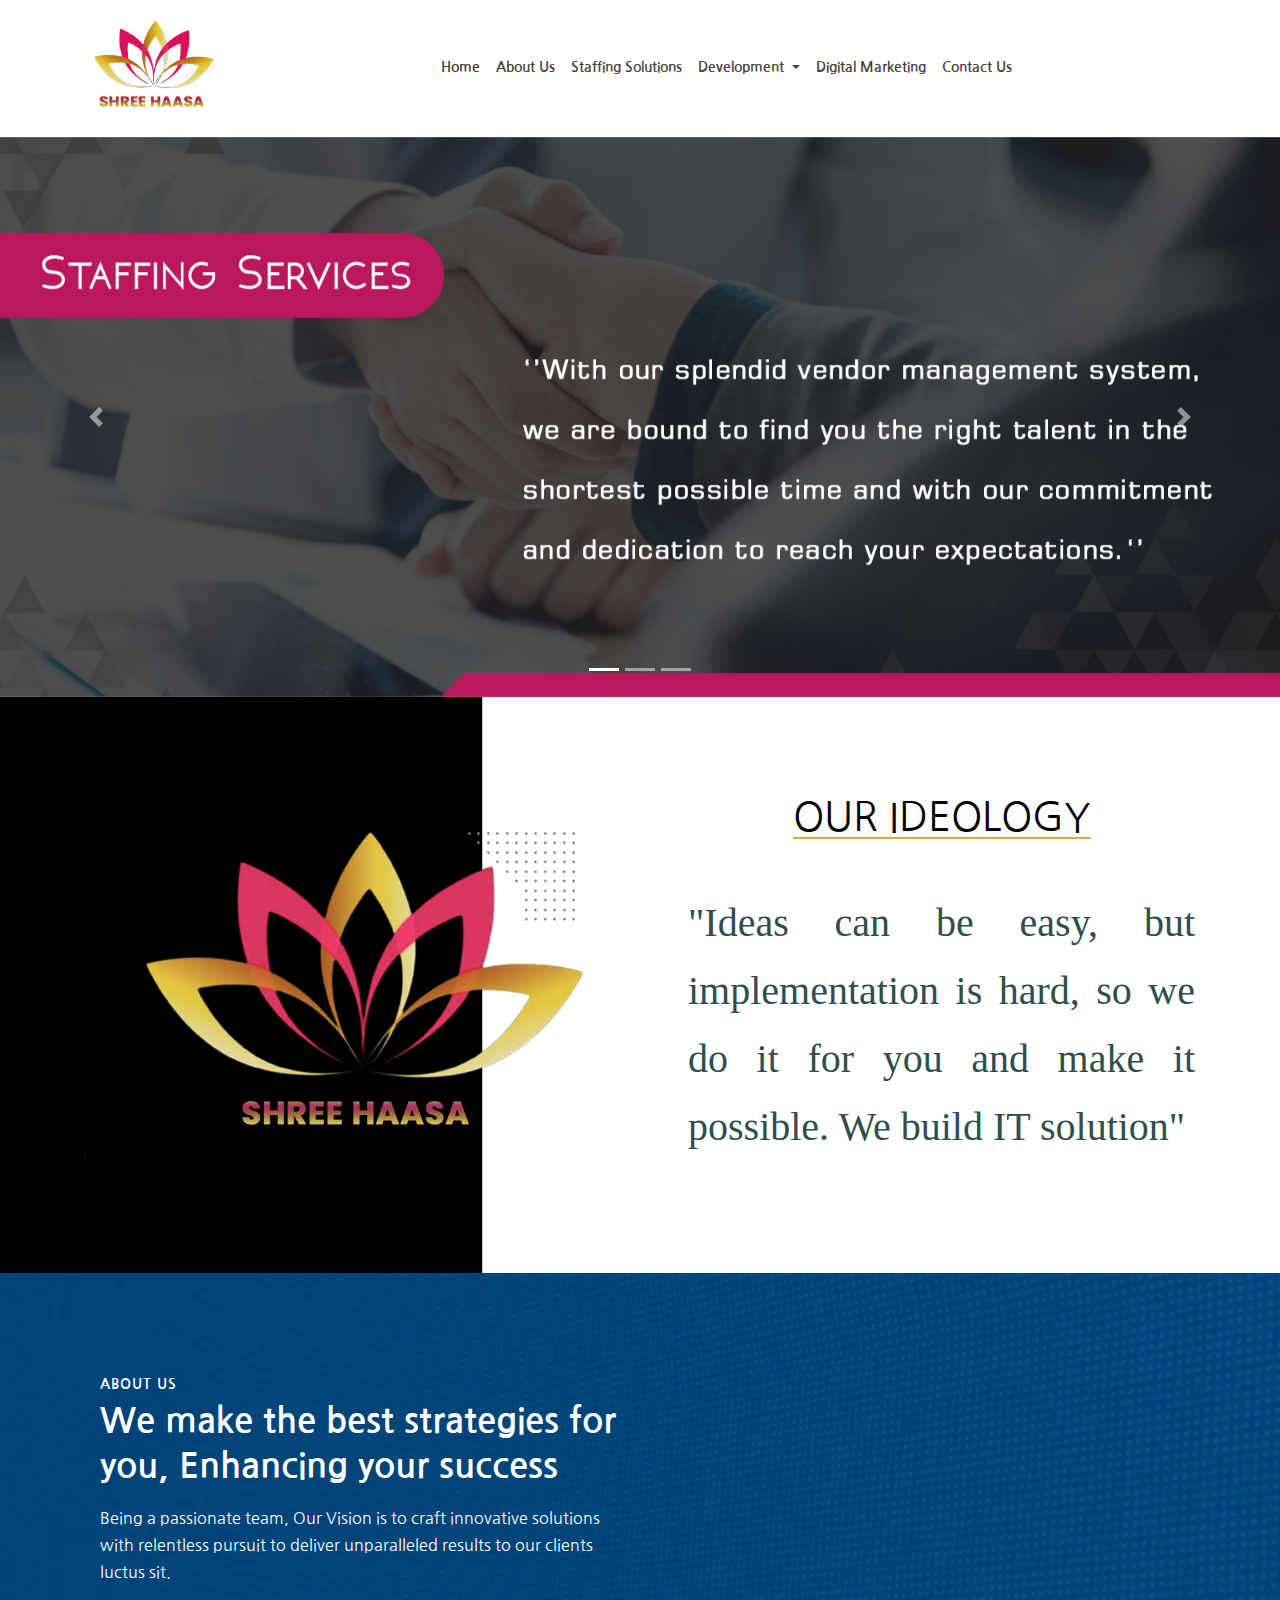
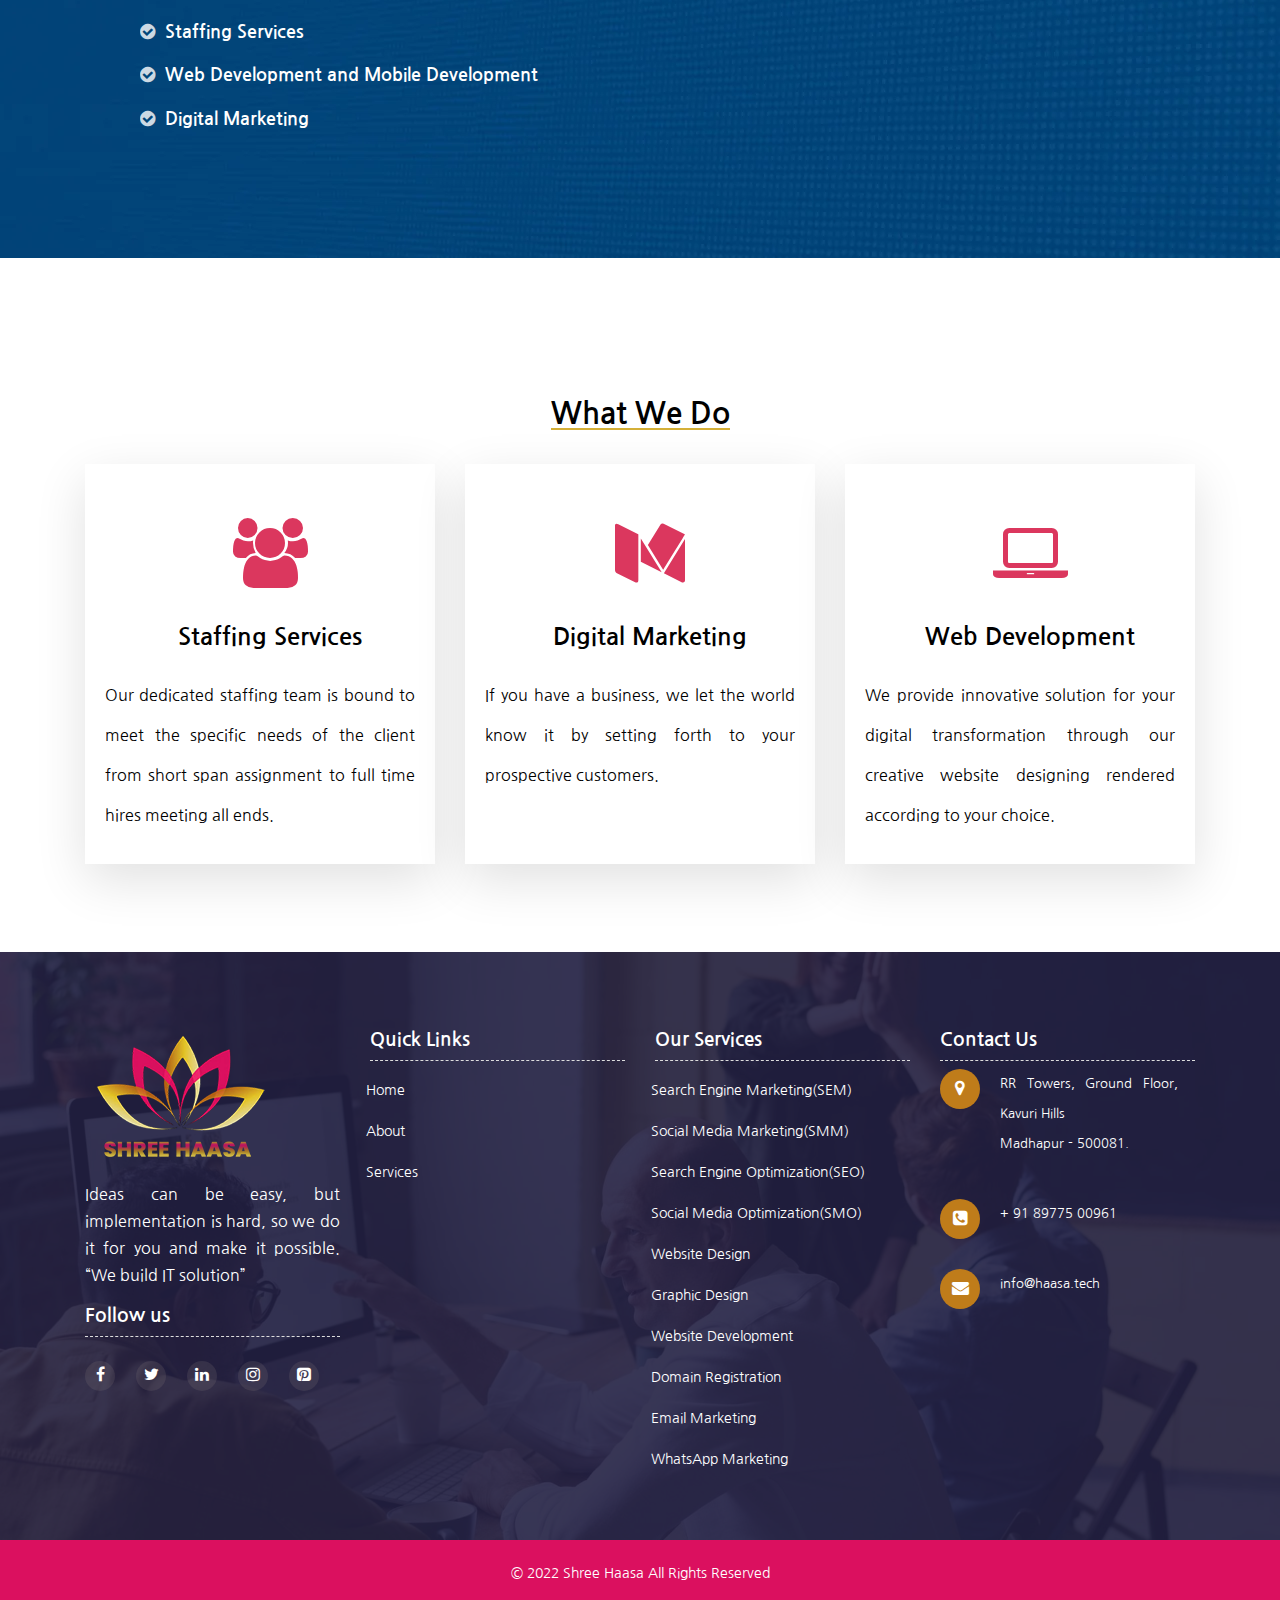
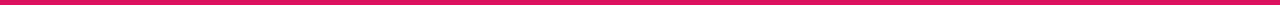
==== index.html @ 18233b2e "Add files via upload" ====
<!doctype html>
<html lang="en">

<head>
  <!-- Required meta tags -->
  <meta charset="utf-8">
  <meta name="viewport" content="width=device-width, initial-scale=1, shrink-to-fit=no">
  <!-- Bootstrap CSS -->
  <link rel="stylesheet" href="css/bootstrap.min.css" />
  <link rel="stylesheet" href="css/home.css" />
  <link rel="stylesheet" href="media/responsive.css" />
  <link rel="stylesheet" href="https://cdnjs.cloudflare.com/ajax/libs/font-awesome/4.7.0/css/font-awesome.css"
    crossorigin="anonymous">
  <link href="https://fonts.googleapis.com/css2?family=Nanum+Gothic&display=swap" rel="stylesheet">
  <link rel="stylesheet" href="css/owl.carousel.min.css">
  <link rel="stylesheet" href="css/owl.theme.default.min.css">
  <title>ShreeHaasa &#8211;We Build It Solutions </title>
  <link rel="icon" href="images/logo.png" type="image/png">

  <style>
    .ideology{
      font-size: 40px;
      color: #000;
      text-align: center;
      text-transform: uppercase;
    }
    .ideas{
      font-size: 40px;
      color: darkslategrey;
      text-align: justify;
      font-family: serif;
    }
     a:hover{
      text-decoration: none;
     
      
    }
    .Amus a h4:hover{
      color:#db375e;
      
    }
  </style>
</head>

<body>
  <div class="container-fluid home-sh ">
    <div class="container">
      <div class="row">
        <nav class="navbar navbar-expand-lg navbar-light  navioo ">
          <a class="navbar-brand" href="index.html">
            <img src="images/footer-logo.png" alt="" style="width: 137px;" />
          </a>
          <button class="navbar-toggler" type="button" data-toggle="collapse" data-target="#navbarSupportedContent"
            aria-controls="navbarSupportedContent" aria-expanded="false" aria-label="Toggle navigation">
            <span class="navbar-toggler-icon"></span>
          </button>

          <div class="collapse navbar-collapse" id="navbarSupportedContent">
            <ul class="navbar-nav mr-auto navbar-collapse me-auto nav justify-content-end col-lg-10">
              <li class="nav-item active ">
                <a class="nav-link" href="index.html">Home <span class="sr-only">(current)</span></a>
              </li>
              <li class="nav-item">
                <a class="nav-link" href="about.html">About Us</a>
              </li>
              <li class="nav-item">
                <a class="nav-link" href="staffing.html">Staffing Solutions</a>
              </li>
            
              <li class="nav-item dropdown">
                <a class="nav-link dropdown-toggle" href="#" id="navbarDropdown" role="button" data-toggle="dropdown"
                  aria-haspopup="true" aria-expanded="false">
                  Development 
                </a>
                <div class="dropdown-menu" aria-labelledby="navbarDropdown">
                  <a class="dropdown-item" href="web-app.html">Web Applications</a>
                  <a class="dropdown-item" href="mobile-app.html">Mobile Applications</a>
                 
                  
                 </div>
              </li>

              <li class="nav-item">
                <a class="nav-link" href="digital.html">Digital Marketing</a>
              </li>

               <!-- <li class="nav-item dropdown">
                <a class="nav-link dropdown-toggle" href="#" id="navbarDropdown" role="button" data-toggle="dropdown"
                  aria-haspopup="true" aria-expanded="false">
                  Digital Marketing
                </a> 
                 <div class="dropdown-menu" aria-labelledby="navbarDropdown">
                  <a class="dropdown-item" href="#">Search Engine Optimization</a>
                  <a class="dropdown-item" href="#">Search Engine Marketing</a>
                  <a class="dropdown-item" href="#">Socail Media Optimization</a>
                 



                </div> 
              </li> -->
              
              
              <li class="nav-item">
                <a class="nav-link" href="contact.html">Contact Us</a>
              </li>
            </ul>

          </div>
        </nav>
      </div>
    </div>
  </div>


  <div class="container-fluid">
    <div class="row">
      <div id="carouselExampleIndicators" class="carousel slide" data-ride="carousel">
        <ol class="carousel-indicators">
          <li data-target="#carouselExampleIndicators" data-slide-to="0" class="active"></li>
          <li data-target="#carouselExampleIndicators" data-slide-to="1"></li>
          <li data-target="#carouselExampleIndicators" data-slide-to="2"></li>
        </ol>
        <div class="carousel-inner">
          <div class="carousel-item active">
            <img src="images/slide1.png" alt="" class="w-100" />
           
          </div>
          <div class="carousel-item">
            <img src="images/slide2.png" alt="" class="w-100" />
          
          </div>
          <div class="carousel-item">
            <img src="images/slide3.png" alt="" class="w-100" />
           
          </div>
         
        </div>
        <a class="carousel-control-prev" href="#carouselExampleIndicators" role="button" data-slide="prev">
          <span class="carousel-control-prev-icon" aria-hidden="true"></span>
          <span class="sr-only">Previous</span>
        </a>
        <a class="carousel-control-next" href="#carouselExampleIndicators" role="button" data-slide="next">
          <span class="carousel-control-next-icon" aria-hidden="true"></span>
          <span class="sr-only">Next</span>
        </a>
      </div>
    </div>
  </div>
  <div class="w3l-content-photo-5 py-5">
    <div class="container py-lg-5 py-sm-4 HomePageVideoPopup">
      <div class="row align-items-center">
        <div class="col-lg-6 content-image order-lg-first order-last">
          <a href="#image"><img src="images/9rays.png" class="img-fluid" alt="content-photo"></a>
        </div>
        <div class="col-lg-6 col-md-10 mx-auto content-right mb-lg-0 mb-5 pl-lg-5 order-lg-last order-first eleifend">
          <h5 class="ideology">
            <span style="border-bottom:2px solid  #d4af37;">our ideology</span></h5>
          
          
          <p class="border-top-w3l pt-4 mt-4 ideas">

            "Ideas can be easy, but implementation is hard, so we do it for you and make it possible.
            We build IT solution"
       
            
          </p>
        </div>
      </div>
    </div>
  </div>
  <div class="container-faulid demo ">
    <div class="container">
      <div class="midd-w3 py-5">
        <div class="container py-lg-5 py-md-3 HPAbout">
          <div class="row align-items-center">
            <div class="col-lg-6">
              <span class="title-small">About Us</span>
              <h3 class="title-big">We make the best strategies for you, Enhancing your success</h3>
              <p class="mt-md-4 mt-3 Enhancing">Being a passionate team, Our Vision is to craft innovative solutions with relentless pursuit to deliver unparalleled results to our clients luctus sit.</p>
              <ul class="service-list pt-lg-2 mt-4">
                <li class="service-link"><a href="#url"><span class="fa fa-check-circle"></span>
                  Staffing Services</a></li>
                <li class="service-link"><a href="#url"><span class="fa fa-check-circle"></span>
                  	Web Development and Mobile Development </a></li>
                <li class="service-link"><a href="#url"><span class="fa fa-check-circle"></span>
                Digital Marketing </a></li>
              </ul>
            </div>
            <div class="col-lg-6">
              <div class="row position-relative">
                <div class="col-6">
                  <img src="https://wp.w3layouts.com/corpvision/wp-content/themes/corpvision/assets/images/a.jpg" alt=""
                    class="radius-image img-fluid w-100">
                </div>
                <div class="col-6 mt-4">
                  <img src="https://wp.w3layouts.com/corpvision/wp-content/themes/corpvision/assets/images/c1.jpg"
                    alt="" class="radius-image img-fluid mb-md-3 mb-2">
                  <img src="https://wp.w3layouts.com/corpvision/wp-content/themes/corpvision/assets/images/c4.jpg"
                    alt="" class="radius-image img-fluid mt-md-3">
                </div>
              </div>
            </div>

          </div>
        </div>
        
      </div>

    </div>
  </div>
  
  <div class="container">
    <div class="row best ">
      <div class="col-lg-12 col-md-12 col-sm-12 col-12 staffing mb-3">
        
        <h3 class="title-style">
          <span style="border-bottom: 2px solid #d4af37;">What We Do </span>
        </h3>
      </div>
    </div>
    <div class="row mb-5">
      <div class="col-lg-4  col-md-4 col-sm-4 col-12">
        <div class="Amus">
          <p class="i-ser"> <i class="fa fa-users" aria-hidden="true"></i></p>
          <a href="staffing.html">
          <h4>Staffing Services</h4>

          </a>
          <p class="ligula">
            Our dedicated staffing team is bound to meet the specific needs of the client from short span assignment to full time hires meeting all ends.  
          </p>
        </div>
      </div>
      <div class="col-lg-4  col-md-4 col-sm-4 col-12">
        <div class="Amus">
          <p class="i-ser"> <i class="fa fa-medium" aria-hidden="true"></i>   
          </p>
          <a href="digital.html"><h4>
            Digital Marketing </h4></a>
          <p class="ligula">
            If you have a business, we let the world know it by setting forth to your prospective customers.
          </p>
        </div>
      </div>
      <div class="col-lg-4  col-md-4 col-sm-4 col-12">
        <div class="Amus">
          <p class="i-ser">
            <i class="fa fa-laptop" aria-hidden="true"></i>
           
          </p>
          <a href="web-app.html">
            <h4>
              Web Development</h4>
          </a>
          
          <p class="ligula">
            We provide innovative solution for your digital transformation through our creative website designing rendered according to your choice.
          </p>
        </div>
      </div>
    </div>
    <!-- <div class="row mb-5">
      <div class="col-lg-4  col-md-4 col-sm-4 col-12">
        <div class="Amus">
          <p class="i-ser"> <i class="fa fa-pencil-square-o" aria-hidden="true"></i>

          <h4>Content Writting</h4>
          <p class="ligula">
            “Product or a service may be the King but the content is the “Queen” which rules the household. We articulate your actions by keeping it snappy, attentive and entertaining.
          </p>
        </div>
      </div> -->
      <!-- <div class="col-lg-4  col-md-4 col-sm-4 col-12">
        <div class="Amus">
          <p class="i-ser"> <i class="fa fa-lightbulb-o" aria-hidden="true"></i>
          </p>
          <h4>
            Creative Idea</h4>
          <p class="ligula">
            “Creativity can’t be used up: The more we use, the more we have. You have a problem, we have the “out of the box” solution for it.
          </p>
        </div>
      </div> -->
      <!-- <div class="col-lg-4  col-md-4 col-sm-4 col-12">
        <div class="Amus">
          <p class="i-ser"> <i class="fa fa-university" aria-hidden="true"></i>
          </p>
          <h4>
            US Staffing Services
</h4>
          <p class="ligula">
            With our splendid vendor management system, we are bound to find you the right talent in the shortest possible time and with our commitment and dedication to reach your expectations.
          </p>
        </div>
      </div> -->
    </div>
  </div>

  

  




  <!-- footer -->
  <footer class="container-fluid">
    <div class="container">
      <div class="row">
        <div class="col-lg-3 col-md-3 col-sm-3 col-12 mt-4 Department-list pt-1">
          <img src="images/footer-logo.png" alt="" class="img-fluid" />
          <p>Ideas can be easy, but implementation is hard, so we do it for you and make it possible.
            “We build IT solution”
            </p>
          <h4> Follow us</h4>
          <div class="row">
            <ul class="social-media pt-3">
              <li><a href="https://www.facebook.com/Shree-Haasa-Private-Limited-250657226859794" target="_blank"><i
                    class="fa fa-facebook" aria-hidden="true"></i></a></li>
              <li><a href="https://twitter.com/HaasaShree"><i class="fa fa-twitter" aria-hidden="true"
                    target="_blank"></i></a></li>
              <li><a
                  href="https://www.linkedin.com/authwall?trk=bf&trkInfo=AQHpQpnGZ9bhrwAAAXyYLCd4Bpce-onVagKelscuMCN2Pn-wwiPikVbukgyYQgJ52Z4GwRTpLjZkq2FOIEpsCKd5PztMBY7DrHrpJWdJU1w58FVRuaHaI7iX4QpMjEifhAxJGNI=&originalReferer=&sessionRedirect=https%3A%2F%2Fwww.linkedin.com%2Fcompany%2Fshree-haasa-private-limited"
                  target="-blank"><i class="fa fa-linkedin" aria-hidden="true"></i>
                </a></li>
              <li><a href="https://www.instagram.com/shreehaasa/"><i class="fa fa-instagram" aria-hidden="true"
                    target="_blank"></i></a></li>
              <li><a href="https://in.pinterest.com/shreehaasa/_saved/"><i class="fa fa-pinterest-square"
                    aria-hidden="true"></i></a></li>
            </ul>

          </div>
        </div>
        <div class="col-lg-3 col-md-3 col-sm-3 col-12 mt-4 Department-list pt-2">
          <h4>Quick Links</h4>
          <div class="row">
            <ul class="Department">
              <li class="footer-links"><a href="#">Home</a></li>
              <li><a href="#">About</a></li>
              <li><a href="#">Services</a></li>
              
               
            </ul>
          </div>
        </div>
        <div class="col-lg-3 col-md-3 col-sm-3 col-12 mt-4 Department-list pt-2">
          <h4>Our Services</h4>
          <div class="row">
            <ul class="Department">
              <li><a href="#">Search Engine Marketing(SEM)</a></li>
              <li><a href="#">Social Media Marketing(SMM)</a></li>
              <li><a href="#">Search Engine Optimization(SEO)</a></li>
              <li><a href="#">Social Media Optimization(SMO)</a></li>
              <li><a href="#">Website Design</a></li>
              <li><a href="#">Graphic Design</a></li>
              <li><a href="#">Website Development</a></li>
              <li><a href="#"> Domain Registration</a></li>
              <li><a href="#">Email Marketing</a></li>
              <li><a href="#">WhatsApp Marketing</a></li>
            </ul>
          </div>
        </div>
        <div class="col-lg-3 col-md-3 col-sm-3 col-12 mt-4 Department-list pt-2">
          <h4> Contact Us</h4>

          <div class="row mb-4">
            <div class="col-lg-1 col-md-1 col-sm-1 col-12">
              <i class="fa fa-map-marker call" aria-hidden="true"></i>
            </div>
            <div class="col-lg-10 col-md-10 col-sm-10 col-12 call-text">
              <p>RR Towers, Ground Floor, Kavuri Hills 
                <br>
                Madhapur - 500081.</p>
            </div>
          </div>
          <div class="row mb-4">
            <div class="col-lg-1 col-md-1 col-sm-1 col-12">
              <i class="fa fa-phone-square call" aria-hidden="true"></i>
            </div>
            <div class="col-lg-10 col-md-10 col-sm-10 col-12 call-text">
              <p>+ 91 89775 00961


              </p>
            </div>
          </div>
          <div class="row mb-4">
            <div class="col-lg-1 col-md-1 col-sm-1 col-12">
              <i class="fa fa-envelope call" aria-hidden="true"></i>
            </div>
            <div class="col-lg-10 col-md-10 col-sm-10 col-12 call-text">
              <p>info@haasa.tech



              </p>
            </div>
          </div>
          <div class="row">
            <div class="col-lg-12 col-md-12 col-sm- 12 col-12">
              <div class="row">
                <iframe  src="
                https://www.google.com/maps/embed?pb=!1m18!1m12!1m3!1d7836.053199184387!2d78.38791797127188!3d17.436337499733018!2m3!1f0!2f0!3f0!3m2!1i1024!2i768!4f13.1!3m3!1m2!1s0x3bcb915aeee1a3d9%3A0x7679986007f6466!2sRR%20Towers%2C%20Doctor&#39;s%20Colony%2C%20Madhapur%2C%20Telangana%20500033!5e0!3m2!1sen!2sin!4v1641545881077!5m2!1sen!2sin    " width="100%" height="150" frameborder="0" allowfullscreen="" aria-hidden="false" tabindex="0" style="border: 0;">
              </iframe>
              </div>
            </div>
          </div>
        </div>

      </div>
    </div>
  </footer>
  <!-- footer  end-->
  <!--subfooter  start-->
  <div class="container-fluid sub-footer">
    <div class="container">
      <div class="row gab">
        <div class="col-lg-12 col-md-12 col-sm-12 col-12 copy-rights">
          <p>&#169; 2022 Shree Haasa All Rights Reserved </p>
        </div>
      </div>
    </div>
  </div>
  <!--subfooter  end-->
  <!-- Optional JavaScript -->
  <!-- jQuery first, then Popper.js, then Bootstrap JS -->
  <script src="js/jquery.min.js"></script>
  <script src="js/popper.min.js"></script>
  <script src="js/bootstrap.min.js"></script>
  <script src="js/owl.carousel.min.js"></script>
</body>
</html>
---- css/home.css ----
/* Home css Start */
body {
    -webkit-text-size-adjust: 100%;
    -webkit-tap-highlight-color: rgba(0,0,0,0);
    /* background-color: #e1c9454f !important; */
    color: #212529;
    font-size: 1rem;
    font-weight: 400;
    line-height: 1.7;
    margin: 0;
    padding: 0;
    margin: 0;
    background: #fff;
    position: relative;
    font-family: 'Nanum Gothic', sans-serif;
    position: relative;
}
.about-heading {
    background: url(../images/3.jpg) no-repeat 0px 0px;
    background-size: cover;
    padding: 2em 0;
    text-align: center;
}
.breadcrumb {
    background-color: #da0f5e;
    color: #fff;
}
.breadcrumb-item.active {
    color: #ffffff;
}
.inner-page {
    border-bottom: 1px solid #ddd;
    padding-top: 20px;
}
.sub {
    margin: 0;
    padding: 0;
}

.gab {
    margin: 0px;
}
.navigation-menu {
    background-color: #fff !important;
    position: absolute;
    z-index: 2222;
    width: 100%;    
    box-shadow: 0 1px 6px 0 rgb(32 33 36 / 28%);
    padding: 10px;
}
footer {
    background: url(../images/footer-bg.jpg) no-repeat center;
    background-size: cover;
    -webkit-background-size: cover;
    -moz-background-size: cover;
    -o-background-size: cover;
    -ms-background-size: cover;
    padding: 45px 0;
    position: relative;
    z-index: 0;
}
footer::before {
    content: "";
    background:#222042;
    position: absolute;
    top: 0;
    min-height: 100%;
    left: 0;
    right: 0;
    opacity: 0.9;
    z-index: -1;
}
.Department-list h4 {
    font-size: 19px;
    color: #ffffff;
    border-bottom: 1px dashed#ddd;
    padding-bottom: 8px;
    font-weight: 600;
}
ul.Department {
    padding-left: 11px;
}
.Features {
    background-color:#f5f1f6;
    min-height: 500px;
}
h3.title-w3pvt, h3.title-w3pvt.two {
    text-shadow: 3px 1px 3px rgba(45, 45, 45, 0.14);
    font-size: 2.7em;
    color: #333;
    font-weight: 700;
    text-transform: uppercase;
}

ul.Department li {
    line-height: 40px;
    list-style: none;
}
ul.Department li a {
    text-decoration: none;
    font-size: 14px;
    color: rgb(255 255 255);
}
.space-i {
    margin-right: 10px;
}
.social-media {
    list-style: none;
}
.social-media {
    padding-left: 15px;
}
.social-media li {
    margin-right: 21px;
    float: left;
    width: 30px;
    height: 30px;
    border-radius: 50px;
    text-align: center;
    background: rgba(139, 127, 127, 0.19);
}
.w3l-content-2 {
    background: #03467a;
}
.title-subhny {
    font-size: 14px;
    font-weight: 600;
    text-transform: uppercase;
    line-height: 30px;
    letter-spacing: 1px;
    color: var(--primary-color);
    display: block;
    color: #fff;
}
.title-w3l, .title-w3l.two {
    color: #db375f;
    font-size: 50px;
    line-height: 60px;
    font-weight: 600;
}
.align-self {
    align-self: center;
}
.whybox-wrap-grid-inf {
    display: grid;
    grid-template-columns: auto 1fr;
    grid-gap: 30px 16px;
}
.whybox-wrap-grid .icon span.fa {
    color: var(--primary-color);
    font-size: 28px;
    margin-top: 5px;
}
.mt-3, .my-3 {
    margin-top: 1rem!important;
    
}
.gallery-thumb {
    border: 1px solid #ddd;
    border-radius: 5px;
    margin-bottom: 15px;
}
.about-us {
    padding-top: 15px;
    background-color: #fff;
}
.gallery {
    margin-bottom: 15px;
}
 .breadcrumb1 {
    padding: 8px 15px;
    margin-bottom: 20px;
    list-style: none;
    background-color: #f5f5f5;
    border-radius: 4px;
 }
 .body-content {
    background: #f2f2f2;
    padding-top: 30px;
    padding-bottom: 30px;
}
 .breadcrumb1>li {
    display: inline-block;
}
.breadcrumb1 > .active {
    color: #fe0000;
}
  
.about-us h1 {
    font-weight: 700;
    color: #333;
    font-size: 25px;
    margin-bottom: 30px;
}
.gallery-thumb a {
    text-decoration: none;
}
.gallery-thumb h4 {
    text-align: center;
    font-size: 16px;
    padding-top: 15px;
    padding-bottom: 15px;
    color: #191919;
    font-weight: 700;
}
sup {
    top: -.5em;
}
.body-content h1 span {
    color: #da0f5e;
}
.about-us {
    padding-top: 15px;
    background-color: #fff;
}
.body-content h1 {
    font-weight: 700;
    color: #333;
}
.login-get {
    box-shadow: 0 2px 4px rgb(0 0 0 / 10%);
}
.contact-left {
    background: #da0f5e;
    background-size: cover;
    color: #fff;
}
.get h2 {
    text-align: center;
    font-size: 24px;
    font-weight: 900;
    color: #21272f;
    margin-top: 20px;
}
.title-w3l, .title-w3l.two {
    color: rgb(248 244 241);
    font-size: 50px;
    line-height: 60px;
    font-weight: 600;
}
.whybox-wrap h4 a {
    font-size: 21px;
    margin-bottom: 0px;
    display: block;
    color: rgb(255, 255, 255);
    font-weight: 200;
    text-decoration: none;
}
.whybox-wrap-grid .icon span.fa {
    color: #da385f;
    font-size: 28px;
    margin-top: 5px;
}
.icon-text-style i {
    font-size: 40px;
    
    color: red !important;
}
.social-media li a {
    text-align: center;
    COLOR: #fff;
}
.social-media li:hover {
    background-color: #db105f;
}
.copy-rights p {
    text-align: center;
    font-size: 14px;
    line-height: 66px;
    color:#fff;
}
.copy-rights {
    height: 65px;
}
.letters h4 {
    padding-left: 20px;
}
.Subscribe {
    border-radius: 0px;
     
}
.w3l-content-photo-5 {
    background: url(../images/about.jpg) no-repeat center;
    background-size: cover;
    -webkit-background-size: cover;
    -moz-background-size: cover;
    -o-background-size: cover;
    -ms-background-size: cover;
}
h5.small-title-2 {
    font-size: 18px;
}
h3.title-style-2 {
    font-size: 35px;
    line-height: 45px;
    font-weight: bold;
}
.border-top-w3l {
    border-top: 1px solid var(--border-color-light);
}
a.popup-with-zoom-anim {
    color: var(--primary-color);
    font-weight: 600;
}
.eleifend h5 {
    color: #000000;
}
.eleifend h3 {
    color: #db105f;
}
.agency {
   background-color:  #f7f7f7;
   min-height: 600px;
}
.sub-footer {
    background: #db105f;
    color: #fff;
}
.Couture {
    text-align: center;
}
.Department-list p {
    color: #fff;
    text-align: justify;
}


/* RUHAANIYAT */
.RUHAANIYAT {
    background-color: #f4f4f4;
    margin-top: -18px;
    min-height: 562px;
}
.contentpublishing {
    margin-top: 60px;
}
.contentpublishing h2 {
    font-size: 18px;

}
.contentpublishing h4 {
    font-size: 13px;
    margin-bottom: 30px;
}
.contentpublishing h2 {
    font-size: 21px;
    margin-bottom: 20px;
}
.View-i {
    background-color: rgb(16, 89, 185);
    color: #fff;
     
}
.contentpublishing h4 {
    font-size: 13px;

}
.content h2 {
    color: #333;
    font-size: 22px;
}
 
.content p {
    color: #333;
    margin-top: 22px;
    font-size: 12px;
}
/* Couture */
.Couture h3 {
    text-align: center;
     color: #333;  
    padding-bottom: 10px;
    font-size: 24px;
    letter-spacing: 0.4px;
    line-height: 1.33;
    font-weight: 500;
    font-family: 'Crimson Text', serif;
    text-transform: uppercase; 
}
.Couture h3::before {
    content: "";
    height: 1px;
    position: absolute;
    width: 442px;
    background: #000;
    left: 0px;
    top: 14px;
}
.Couture h3::after {
    content: "";
    height: 1px;
    position: absolute;
    width: 442px;
    background: #000;
    right: 0px;
    top: 14px;
}
.Couture p {
    text-align: center;
    font-size: 15px;
    color: #fff;
}
/* Malhotra */
.Malhotra h3 {
    font-size: 20px;
    color: #fff;
    text-align: center;

}
.Malhotra p {
    font-size: 15px;
    color: #fff;
    text-align: center;

}

/* navigation */
.navigation {
    z-index: 222;
    width: 100%;
    /* left: 0;
    right: 0;
    position: absolute; */
    top: 0px;
    padding: 0px;
    background-color: #fff;
}
.video-base {
    width: 100%;
}
.Couture p {
    text-align: center;
    font-size: 15px;
    color: #333;
}
.Malhotra h3 {
    color: #333;
    font-size: 29px;
    text-align: center;
}
 
 
.Malhotra p {
    color: #333;
    font-size: 13px;
    text-align: center;

}
video {
    width:100%;
}
.home-navigation li a {
    color: #333;
    font-size: 16px;
    font-weight: 500;
}
.home-navigation li  {
padding-right: 20px;
}
.cart-i i {
    color:#c15d07;
    font-size: 19px;
}
.zoom {
    transition: transform 1s;
   }
   .zoom:hover { 
    transform: scale(1.1); 
    cursor: pointer;
}
 
/* .com-logo {
    width: 90px !important;
} */
 
.staffing {
font-size: 16px;
line-height: 28px;
color: var(--font-color);
text-align: center;
}
.title-style {
    font-size: 30px;
    line-height: 52px;
    font-weight: 700;
    position: relative;
    color: #000;
}
.title-style span {
    font-weight: bold;
}
.staff {
    min-height: 300px;
    background-color: #fff;
    box-shadow: 0 0 16px #ccc;
    padding: 10px;
}
.staff h5 {
    text-align: center;
    font-weight: 600;
    color: #323137;
    font-size: 17px;
    margin-top: 10px;
    margin-bottom: 20px;
}
.call-text p {
    margin-left: 30px;
    line-height: 30px;
    font-size: 13px;
}
.call {
    width: 40px;
    height: 40px;
    border-radius: 50%;
    padding: 5px;
    text-align: center;
    background: rgb(191 124 26);
    color: rgb(215 188 58);
    line-height: 28px !important;
    font-size: 17px !important;
    color: #fff;
}
.staff h6 {
    text-align: center;
    color: #1e1f24;
    margin-top: 10px;
    margin-bottom: 20px;
    font-weight: 600;
}
.Test {
    box-shadow: 0 1px 6px 0 rgb(32 33 36 / 28%);
    margin: 30px 0;
    background-color: #fff;
    min-height: 539px;
}
.Test h4 {
    text-align: center;
    margin-top: 10px;
    margin-bottom: 10px;
    font-size: 20px;
    color: #000;
    font-weight: 600;
}
.Test p {
    text-align: left;
    color: rgb(87, 83, 83);
    font-size: 15px;
    padding: 20px; 
}
.Test h6 {
    text-align: right;
   padding-right: 20px;
    margin-bottom: 10px;
     
}
.Amus {
    border-radius: var(--border-radius);
    box-shadow: 0 1rem 3rem rgb(0 0 0 / 12%);
    background-color: #fff;
    min-height: 400px;
    margin-bottom: 40px;
}
.i-ser {
    font-size: 70px;
    color: #db375e;
    padding-left: 20px;
    padding-top: 30px;
    margin-bottom: 0px;
    text-align: center;
}
       .map {
           width: 100% !important;
           margin-bottom: 30px;
           min-height: 400px;
           margin-top: 30px;

}

.Amus h4 {
    padding-left: 20px;
    padding-top: 10px;
    color: #000;
    font-weight: 600;
    text-align: center;
}
.navioo {
    width: 100%;
   
   
}
.home-sh {
    box-shadow: 0 3px 6px 0 rgb(0 0 0 / 5%);
    background: #ffffff;
}
.navbar-light .navbar-nav .active>.nav-link, .navbar-light .navbar-nav .nav-link.active, .navbar-light .navbar-nav .nav-link.show, .navbar-light .navbar-nav .show>.nav-link {
    color: rgb(68 58 50);
}
.demo {
    background: url('../images/dot-mesh--darkblue.webp') no-repeat center center;
    background-size: cover;
    min-height: 585px;
    /* clip-path: polygon( 0 0, 100% 0, 100% 100%, 0 calc(100% - 5vw) ); */
}
.feature-body {
    transition: 0.3s ease-in;
background-color: var(--bg-color);
border-radius: var(--border-radius);
padding: 2.5rem 2rem;
box-shadow: 0px 9px 24px 5px rgb(0 0 0 / 4%);
}
.title-small {
    font-size: 14px;
    font-weight: 600;
    text-transform: uppercase;
    line-height: 30px;
    letter-spacing: 1px;
    color: #fff;
    display: block;
}
.title-big {
    font-size: 35px;
    line-height: 45px;
    font-weight: 700;
    color: #fff;
}
.about-info h3 {
    font-size: 25px;
    color: #da0f5e;
    font-weight: 700;
 
}
.Mission-info h3 {
    font-size: 25px;
    color: #da0f5e;
    font-weight: 700;
    margin-left: 50px;

}
.Mission-info p {
    
    margin-left: 50px;

}
.about-info p {
    text-align: justify;
}

.Enhancing {
    color: #fff;

}
 ul.service-list li a span.fa {
    color: #fff;
    margin-right: 5px;
    opacity: .8;
}ul.service-list li a {
    font-size: 18px;
    line-height: 28px;
    font-weight: 600;
    color: var(--heading-color);
    position: relative;
    text-decoration: none;
}
ul.service-list li {
    display: block;
    margin-bottom: 15px;
    color:#fff;
}
.ligula {


text-align: justify;
    padding-top: 15px;
    padding-left: 20px;
    
    padding-right: 20px;
    color: #000;
    line-height: 40px;
}
.our-yeakl {
    margin-top: 100px;
}
.req {
    background-image: url(../images/digi.jpg) ;
    background-position: center;
  background-repeat: no-repeat;
  background-size: cover;
  min-height: 600px;
}
.req ::before{
    content: "";
    position: absolute;
    width: 1000px;
    height: 500px;
    background-color: rgb(0, 0, 0);
    z-index: 2222;
    top:0px;
    left:0px;
}
.dropdown-item:focus, .dropdown-item:hover {
    color: #ffffff;
    text-decoration: none;
    background-color: #da0f5e;
}
.navbar-light .navbar-nav .nav-link {
    color: #4a433c;
    font-size: 14px;
    font-weight: 700;
}
.w3l-progressblock h6.progress-tittle {
    font-size: 17px;
    color: var(--heading-color);
    margin-bottom: 6px;
    font-weight: 600;
}
.w3l-progressblock .progress {
    display: flex;
    height: 0.5em;
    overflow: hidden;
    font-size: 0.75rem;
    background-color: var(--bg-grey);
    border-radius: 0.25rem;
}
.progress-bar-striped {
    background-image: linear-gradient(45deg, rgba(255, 255, 255, 0.15) 25%, transparent 25%, transparent 50%, rgba(255, 255, 255, 0.15) 50%, rgba(255, 255, 255, 0.15) 75%, transparent 75%, transparent);
    background-size: 1rem 1rem;
}
.position-relative {
    position: relative !important;
}
 
.progress-bar {
    display: flex;
    flex-direction: column;
    justify-content: center;
    overflow: hidden;
    color: #fff;
    text-align: center;
    white-space: nowrap;
    background-color: #de235f;
    transition: width 0.6s ease;
}
.best  {
    margin-top: 130px; 
}
.button-over {
    padding: 10px 10px;
    font-size: 13px;
    color: rgb(255, 255, 255);
    border-radius: 30px;
    font-weight: 600;
    text-transform: uppercase;
    box-shadow: rgba(16, 16, 16, 0.14) 0px 0.5rem 1rem;
    outline: none;
    border: none;
    background-size: 200%;
    background-image: linear-gradient(90deg, rgb(227, 201, 68) 0%, rgb(220, 56, 95) 51%, rgb(184, 118, 45) 100%);
    transition: all 1.8s ease-in-out 0s;
}
.icon-text-style {
    padding: 3em;
    border-right: 1px solid #ddd;
    border-bottom: 1px solid #ddd;
   
}
.icon-text-style i {
    font-size: 40px;
    color: var(--primary-color);
}
.icon-color {
    
    color:rgb(220, 56, 95) 51%;
    
}

.border-right-0 {
    border-right: 0 !important;
}
.icon-text-style-2 {
    border-top: 1px solid #ddd;
}


/* STICKY HEADER STYLES */
@keyframes slidein {
    from {
      position: fixed;
      top: -50px;
      opacity: 0;
    }
    to {
      position: fixed;
      top: 0;
      opacity: 1;
    }
  }
  @keyframes slideout {
    from {
      position: fixed;
      top: 0;
      opacity: 1;
    }
    to {
      position: fixed;
      top: -50px;
      opacity: 0;
    }
  }
  .header.clone.initialized {
    -webkit-animation: slideout .3s forwards; /* for less modern browsers */
     animation: slideout .3s forwards;
  }
  body.sticky .header.clone {
    -webkit-animation: slidein .3s forwards;
    animation: slidein .3s forwards;
}
.whats h2 {
    font-size: 24px;
    letter-spacing: 0.4px;
    line-height: 1.33;
    font-weight: 500;
    font-family: 'Crimson Text', serif;
    text-transform: uppercase; 
    color: #333;
    text-align: center;
}
.whats-new a img:hover {transform:scale(1.2);

}

/* [1] The container */
.img-hover-zoom {
   
    overflow: hidden; /* [1.2] Hide the overflowing of child elements */
  }
  
  /* [2] Transition property for smooth transformation of images */
  .img-hover-zoom img {
    transition: transform .5s ease;
  }
  
  /* [3] Finally, transforming the image when container gets hovered */
  .img-hover-zoom:hover img {
    transform: scale(1.5);
  }
---- media/responsive.css ----
@media (min-width:360px) and (max-width:640px) {
    .Couture h3::before {
        content: "";
        height: 1px;
        position: absolute;
        width: 52px !important;
        background: #000;
        left: 0px;
        top: 14px;
    }
    .Couture h3::after {
        content: "";
        height: 1px;
        position: absolute;
        width: 54px;
        background: #000;
        right: -2px;
        top: 14px;
    }
    .content {
        margin-top: 30px;
    }
    .navbar-toggler {
        padding: .25rem .75rem;
        font-size: 1.25rem;
        line-height: 1;
        background-color: #be620f;
        border: 1px solid #be620f;
        border-radius: .25rem;
        color: #fff !important;
        margin: 9px;
    }
    .navbar-toggler-icon {
        color: #fff !important;
    }
    ul.navbar-nav.home-navigation {
        margin-left: 20px;
    }
     
}
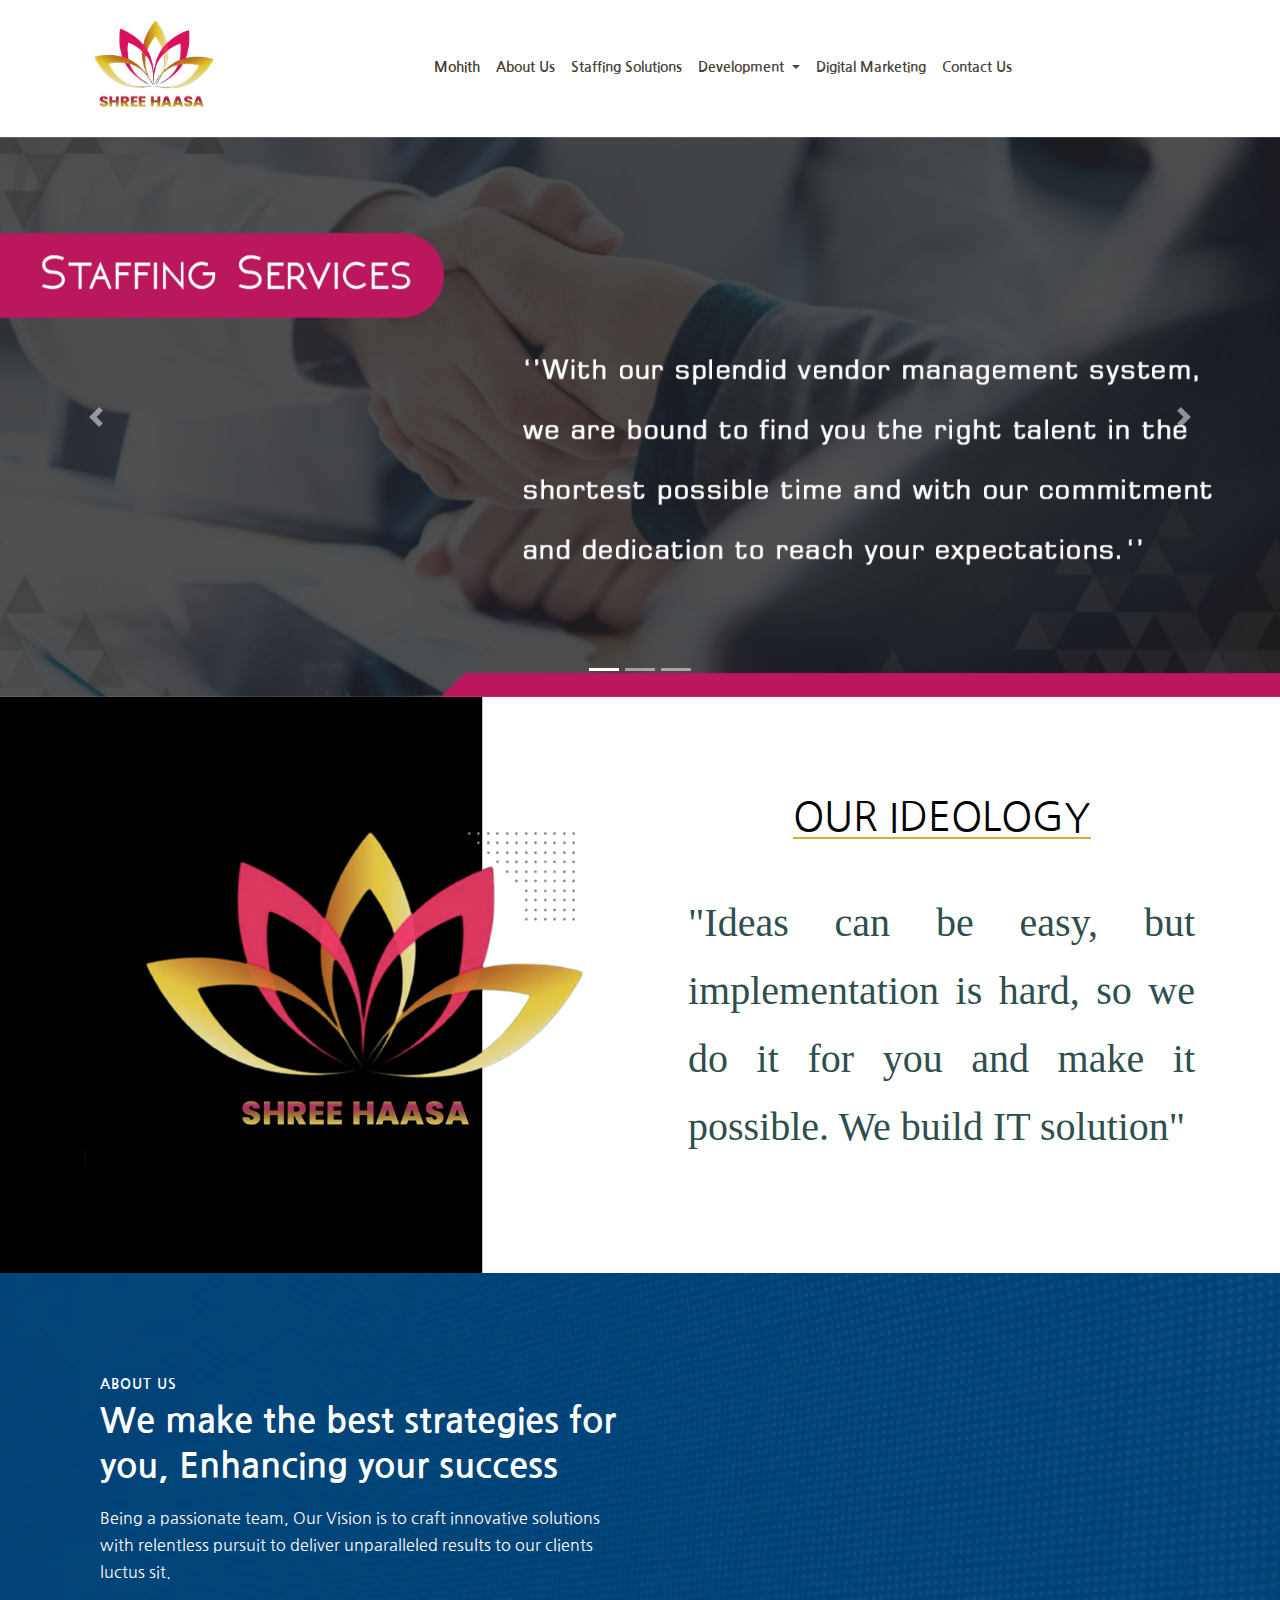
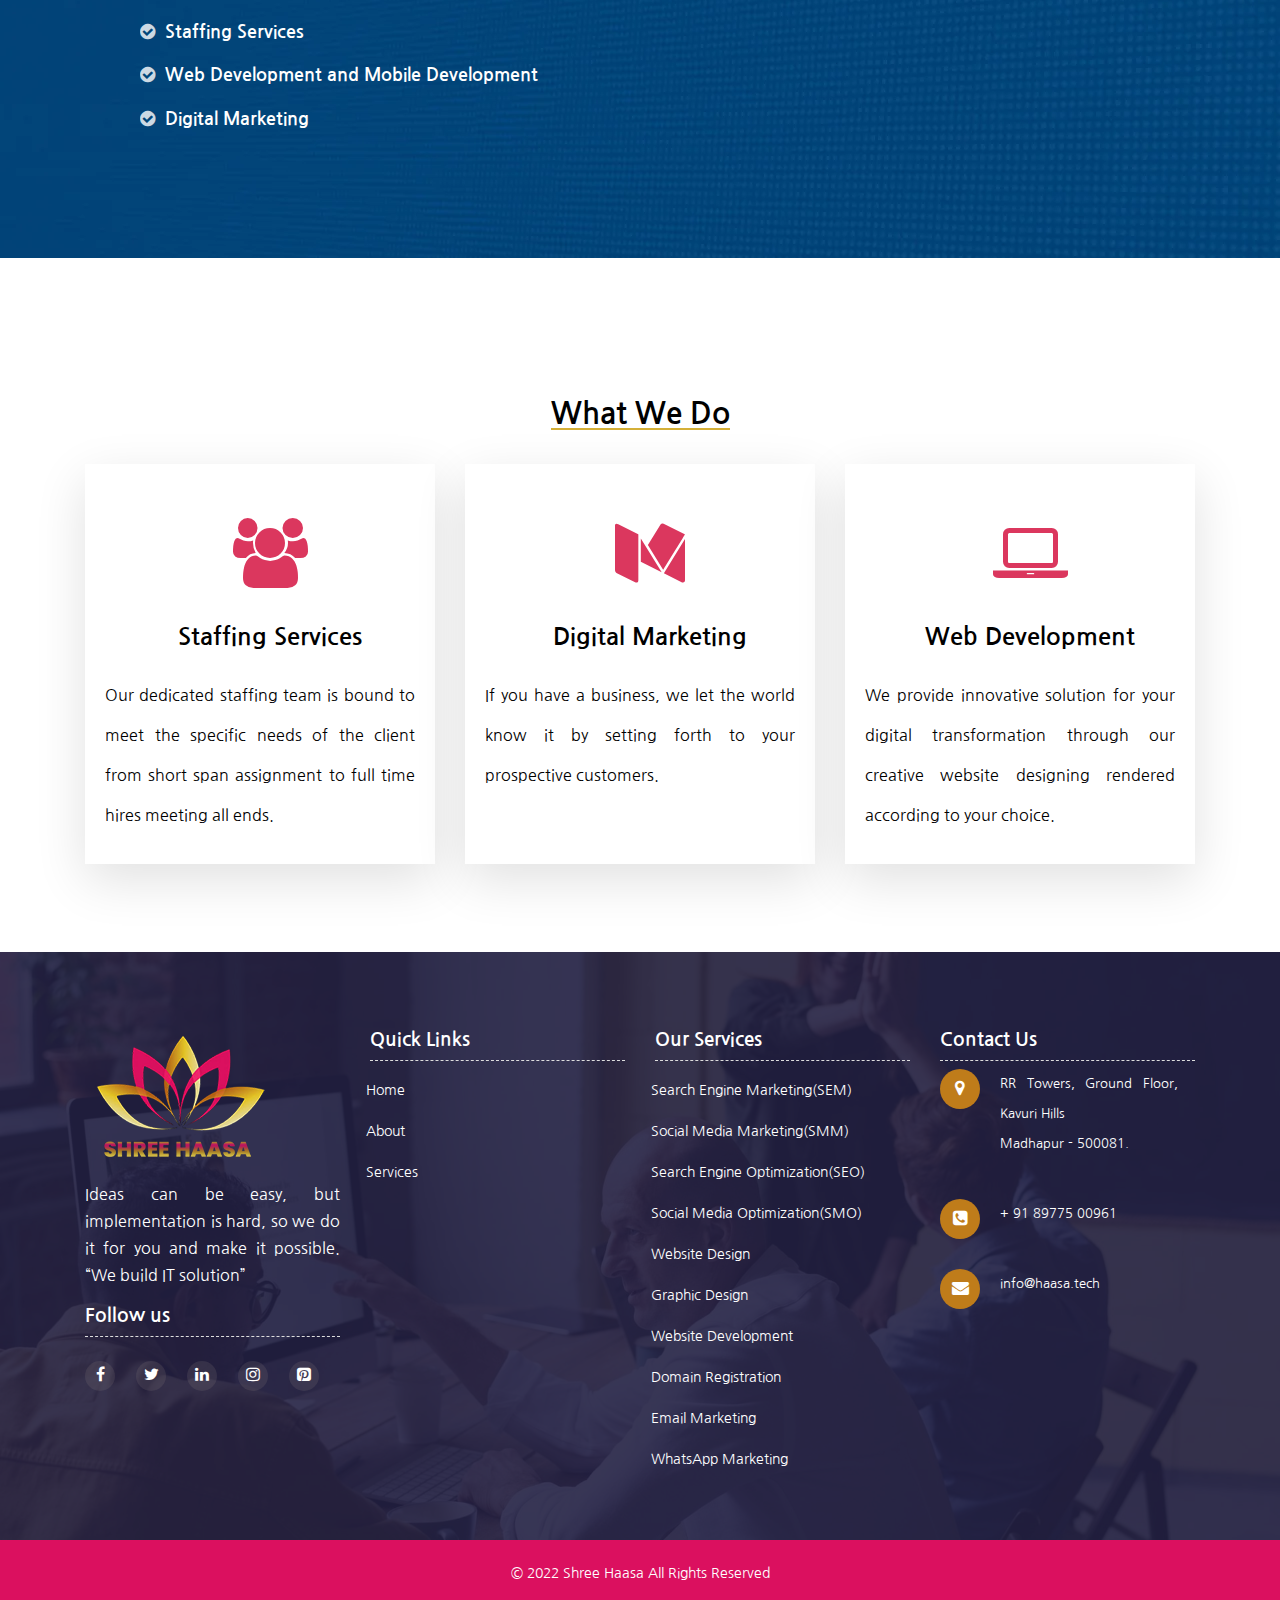
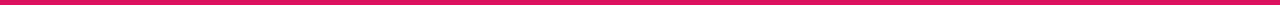
==== commit addcfcf0: "Update index.html" ====
--- a/index.html
+++ b/index.html
@@ -58,7 +58,7 @@
           <div class="collapse navbar-collapse" id="navbarSupportedContent">
             <ul class="navbar-nav mr-auto navbar-collapse me-auto nav justify-content-end col-lg-10">
               <li class="nav-item active ">
-                <a class="nav-link" href="index.html">Home <span class="sr-only">(current)</span></a>
+                <a class="nav-link" href="index.html">Mohith <span class="sr-only">(current)</span></a>
               </li>
               <li class="nav-item">
                 <a class="nav-link" href="about.html">About Us</a>
@@ -430,4 +430,4 @@
   <script src="js/bootstrap.min.js"></script>
   <script src="js/owl.carousel.min.js"></script>
 </body>
-</html>+</html>
